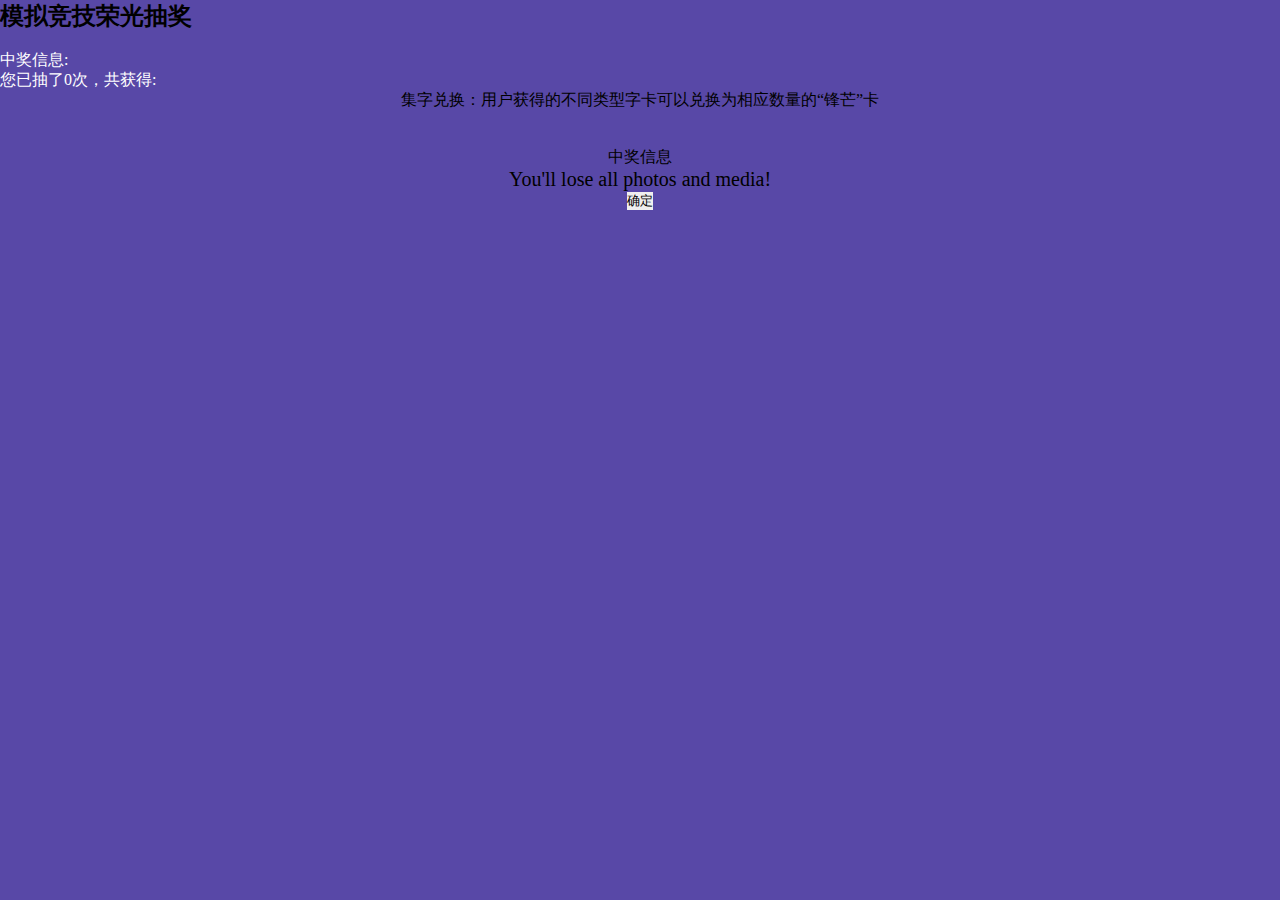
==== cfjjrgmncj.html @ 10e392b4 "Add files via upload" ====
<!DOCTYPE html>
<html lang="en">
<head>
    <meta charset="UTF-8">
    <meta http-equiv="X-UA-Compatible" content="IE=edge">
    <meta name="viewport" content="width=device-width, initial-scale=1.0">
    <title>Document</title>

    <style>

        *{
            margin: 0;
            padding: 0;
            border: 0;
        }
        body
        {
            background-color: rgb(88, 72, 167);
        }
        .titt{
            text-align: center;
            color: rgb(242, 229, 255);
            line-height: 80px;
        }
        .cjbox{
         width: 100%;
        }
        .cjboxx{
            width: 15%;
            display: inline;
        }
        img{
            min-width: none;
        }
        .btn{
           cursor: pointer;
        }
        #zjxxx{
            font-size: 20px;
            white-space: pre;
        
        }
     
    </style>
    <link rel="stylesheet" href="https://unpkg.com/mdui@1.0.2/dist/css/mdui.min.css" />
    <link rel="stylesheet" href="CS/swiper-4.3.3.min.css">
    <link rel="stylesheet" href="cs/cf.css">
    <link rel="stylesheet" href="cs/comm.css">
    <script src="https://unpkg.com/mdui@1.0.2/dist/js/mdui.min.js"></script>
</head>
<body>
   
  <center>  <div class="title title1"></div></center>
   <h2 class="tittt">模拟竞技荣光抽奖</h2>
   
    <div class="cjbox">
<div class="cjboxx"> <img src="CS/prop1.png" alt=""></div>
<div class="cjboxx"> <img src="CS/prop2.png" alt=""></div>
<div class="cjboxx"> <img src="CS/prop3.png" alt=""></div>
<div class="cjboxx"> <img src="CS/prop4.png" alt=""></div>
<div class="cjboxx"> <img src="CS/prop5.png" alt=""></div>
<div class="cjboxx"> <img src="CS/prop6.png" alt=""></div>
<div class="cjboxx"> <img src="CS/prop7.png" alt=""></div>
<div class="cjboxx"> <img src="CS/prop8.png" alt=""></div>
<div class="cjboxx"> <img src="CS/prop9.png" alt=""></div>
<div class="cjboxx"> <img src="CS/prop10.png" alt=""></div>
<div class="cjboxx"> <img src="CS/prop11.png" alt=""></div>
<div class="cjboxx"> <img src="CS/prop12.png" alt=""></div>
<div class="cjboxx"> <img src="CS/prop13.png" alt=""></div>
<div class="cjboxx"> <img src="CS/prop14.png" alt=""></div>
<div class="cjboxx"> <img src="CS/prop15.png" alt=""></div>
<div class="cjboxx"> <img src="CS/prop16.png" alt=""></div>

    </div>
    <div class="btn-box1">
        <center> <div class="btn2 btn"  href="javascript:OUT.user.keyDraw(1);" onclick="PTTSendClick1();"></div>
        <div class="btn3 btn"  href="javascript:OUT.user.keyDraw(10);" onclick="PTTSendClick10();"></div></center>
    </div>
    <div style="font-size:16px;color:white;line-height: 20px;">中奖信息:
        <div>您已抽了<span id="cjcs">0</span>次，共获得: <span id="zjxxb" style="white-space: pre;"></span></div>
    
       </div>
  <center>  <div class="part3">
        <div class="title title3">
            <p>集字兑换：用户获得的不同类型字卡可以兑换为相应数量的“锋芒”卡</p>
        </div>
        <img class="cards-img" src="https://game.gtimg.cn/images/cf/act/8315/a20220721znq/h5/cards-img.png" alt="">
      
</div>
<img src="CS/gailv.jpg" alt="">

<div class="mdui-dialog" id="dialog">
    <div class="mdui-dialog-title">中奖信息</div>
    <div class="mdui-dialog-content" id="zjxxx">You'll lose all photos and media!</div>
    <div class="mdui-dialog-actions">
      <button class="mdui-btn mdui-ripple" mdui-dialog-cancel>确定</button>
  
    </div>
  </div>
</center>
</body>
<script src="https://code.jquery.com/jquery-3.0.0.min.js"></script>
<script>
    var zjxxend="\n";
    var cjcs=0;
   var $ = mdui.$;
var inst = new mdui.Dialog('#dialog');
   var zjxx="";
   var zxxxsz1=[0,0,0,0,0,0,0,0,0,0,0,0,0,0,0,0,0,0];
   var zxxxsz2=[0,0,0,0,0,0,0,0,0,0,0,0,0,0,0,0,0,0];
    const gailv = [
    [1,4,'M200-竞技荣光'],
    [5,8, '柯尔特-竞技荣光'],
    [9,11, '电竞教官-云悠悠'],
    [12,25, '擎天-竞技荣光'],
    [26,30, '裁决-雪莉杨'],
    [31,38, '英雄级通用角色普通栏位扩展券'],
    [39,48, '稀有角色通用扩展栏位\n高级角色通用扩展栏位(二选一)'],
    [49,50, '伏羲 盘古二选一'],
    [51,60, '高爆手雷-竞技荣光'],
    [61,75, '烟雾弹-竞技荣光'],
    [76,90, '闪光弹-竞技荣光'],
    [91,238, '王者之石礼盒'],
    [239,240, '“竞”字卡'],
    [241,250, '“技”字卡'],
    [251,290, '“荣”字卡'],
    [291,590, '“光”字卡'],
    [591,990, '“锋芒”卡'],
    [991,1000, '普通角色通用扩展栏位'],
];
function PTTSendClick1()
{
    cjcs=cjcs+1;
    zjxxend="\n";
    $("#cjcs").text(cjcs);
    zjxx="";
  var sjs= Math.ceil(Math.random()*1000);
  
  var syzjxx="";
  for(j = 0; j < gailv.length; j++) {
   var zxs=gailv[j][0]
   var zds=gailv[j][1]
  
   if(sjs>=zxs&&sjs<=zds)
   {
  zjxx=gailv[j][2];
zxxxsz2[j]=zxxxsz2[j]+1;

// method
$("#zjxxx").text(zjxx);
  inst.open();

   }
   
  
} 



for(gx=0;gx<17;gx++)
   {
    zjxxend=zjxxend+gailv[gx][2]+"X"+zxxxsz2[gx]+"\n";
    console.log(zxxxsz2[gx])
   }
   $("#zjxxb").text(zjxxend);

}

 function PTTSendClick10()
 {
    cjcs=cjcs+10;
    zjxxend="";
    $("#cjcs").text(cjcs);
    zxxxsz1=[0,0,0,0,0,0,0,0,0,0,0,0,0,0,0,0,0,0]
    zjxx="";
for(var s=0;s<10;s++)
{
    var sjs= Math.ceil(Math.random()*1000);
  
  var syzjxx="";
  for(j = 0; j < gailv.length; j++) {
   var zxs=gailv[j][0]
   var zds=gailv[j][1]
  
   if(sjs>=zxs&&sjs<=zds)
   {
    
    zxxxsz1[j]=zxxxsz1[j]+1;
    zxxxsz2[j]=zxxxsz2[j]+1;

   }}
}

for(xxh=0;xxh<zxxxsz1.length;xxh++)
{
    if(zxxxsz1[xxh]!=0)
    {
        zjxx=zjxx+gailv[xxh][2]+"X"+zxxxsz1[xxh]+"\n";
    }
}
$("#zjxxx").text(zjxx);
  inst.open();
  
for(gx=0;gx<17;gx++)
   {
    zjxxend=zjxxend+gailv[gx][2]+"X"+zxxxsz2[gx]+"\n";
    console.log(zxxxsz2[gx])
   }
   $("#zjxxb").text(zjxxend);
 }



</script>
</html>
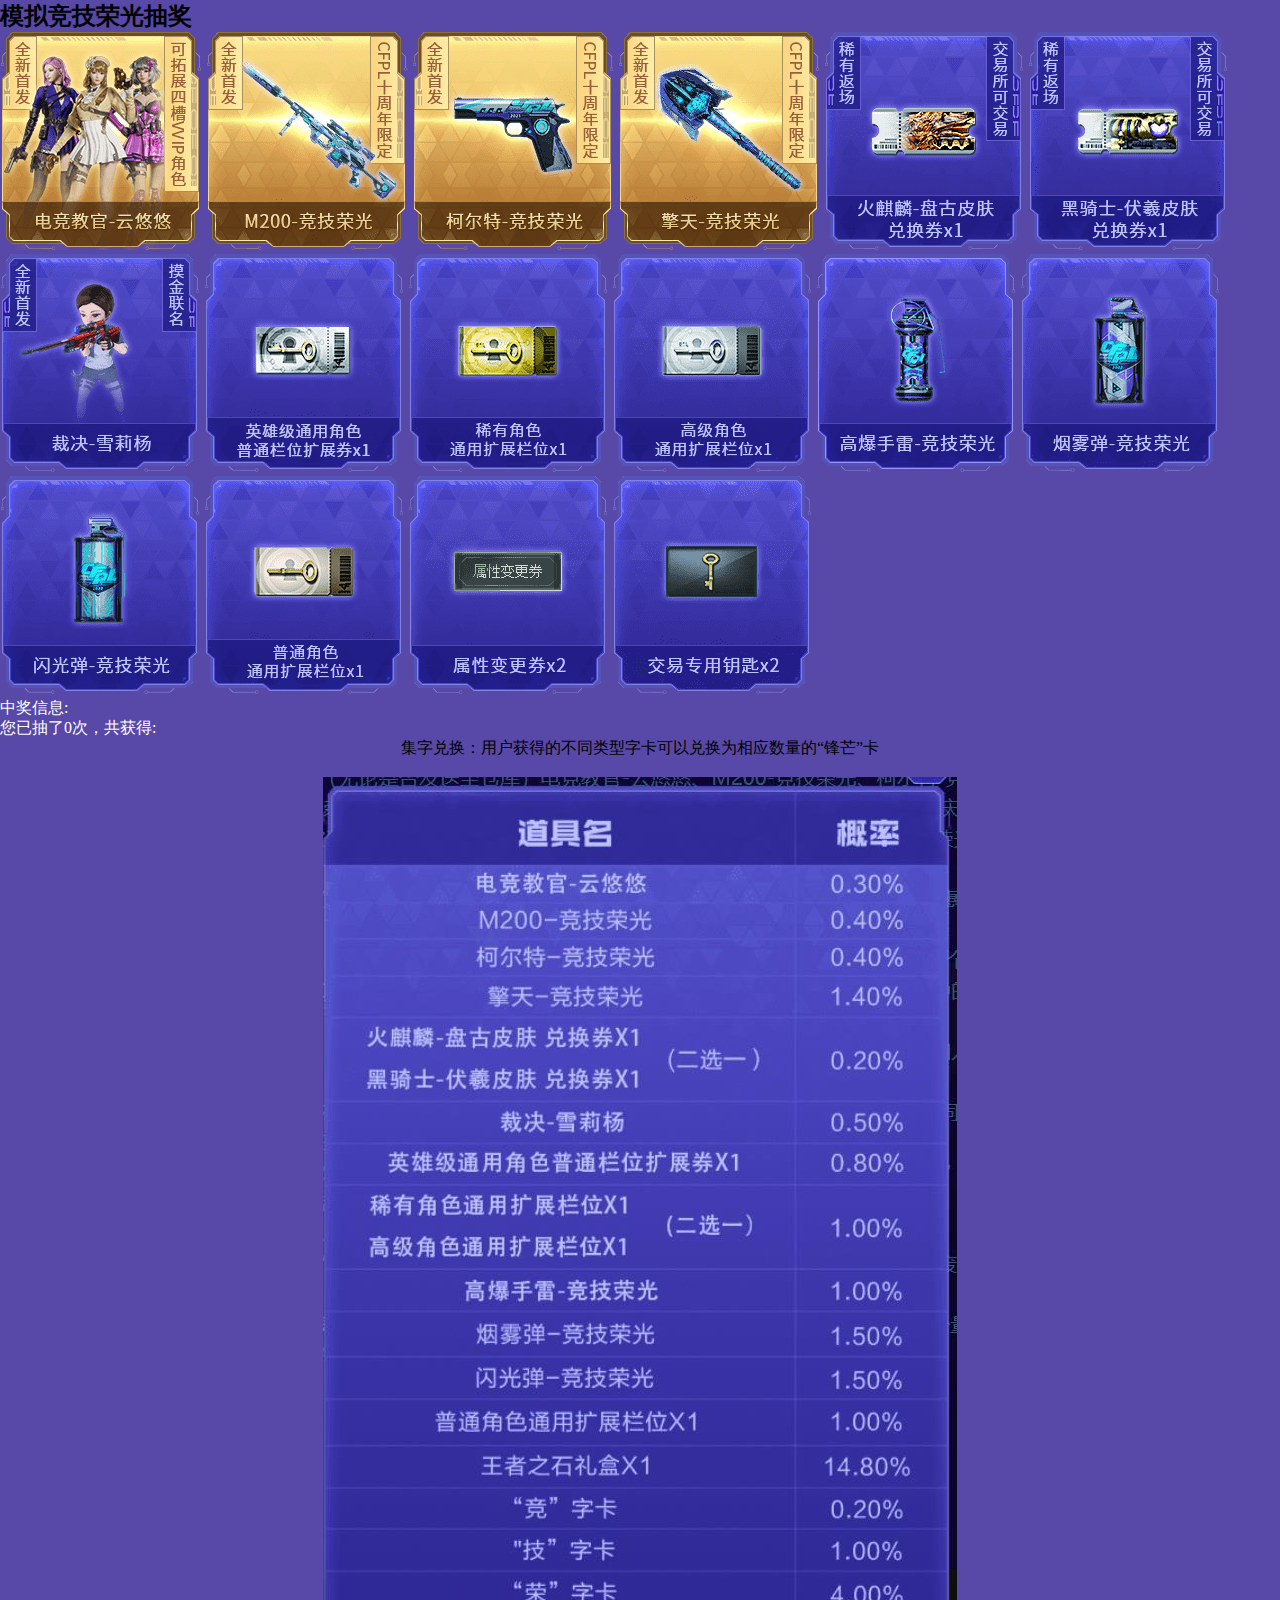
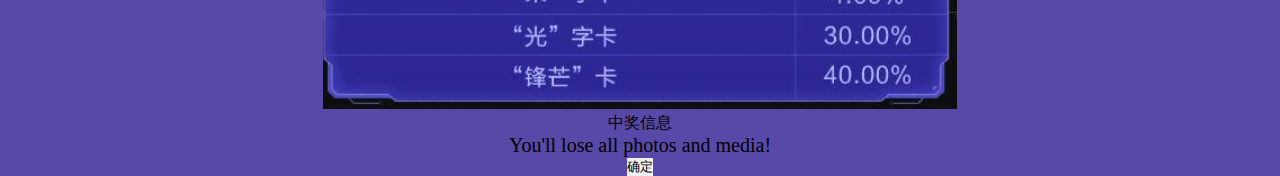
==== commit ebe2a008: "Update cfjjrgmncj.html" ====
--- a/cfjjrgmncj.html
+++ b/cfjjrgmncj.html
@@ -48,7 +48,7 @@
     <link rel="stylesheet" href="cs/comm.css">
     <script src="https://unpkg.com/mdui@1.0.2/dist/js/mdui.min.js"></script>
 </head>
-<body>
+<body style="background-color: rgb(88, 72, 167)">
    
   <center>  <div class="title title1"></div></center>
    <h2 class="tittt">模拟竞技荣光抽奖</h2>
@@ -212,4 +212,4 @@
 
 
 </script>
-</html>+</html>
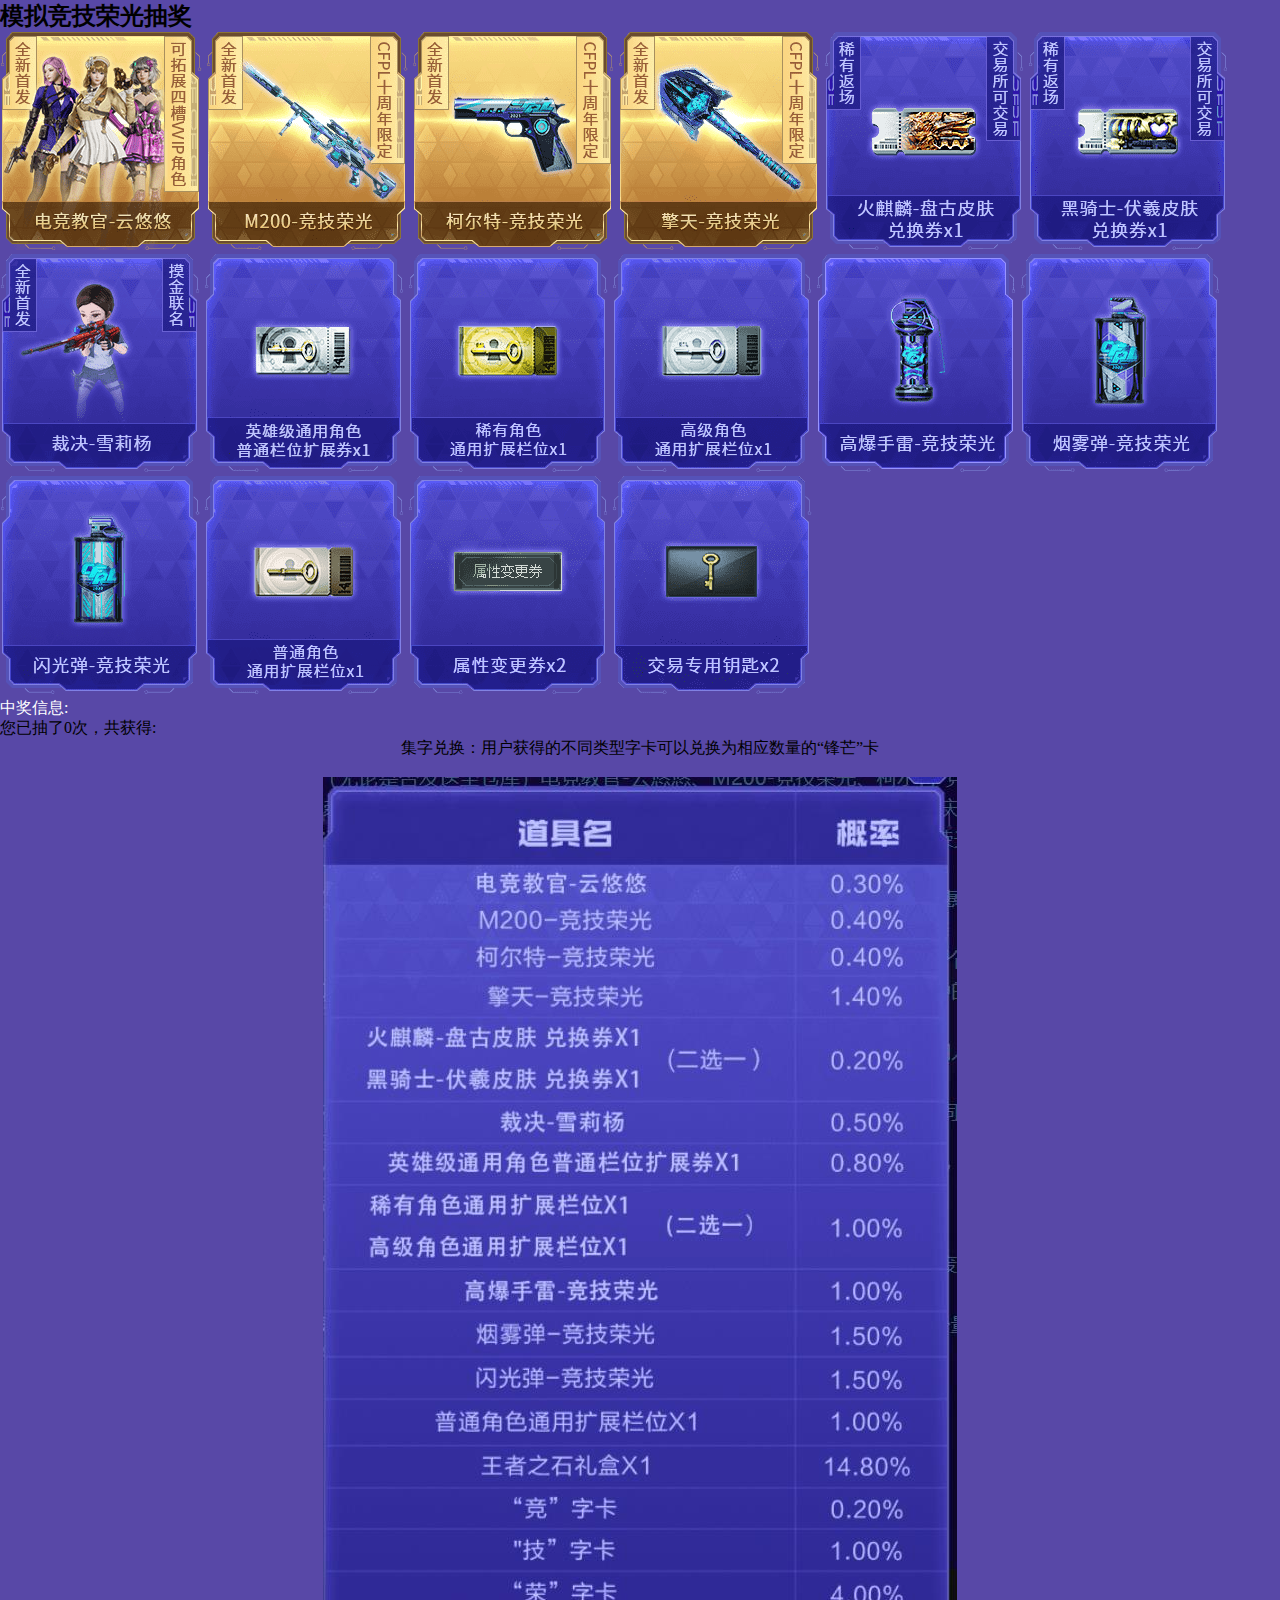
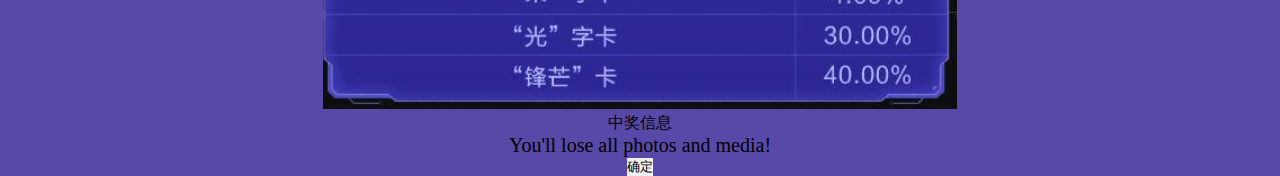
==== commit ae906bd9: "Update cfjjrgmncj.html" ====
--- a/cfjjrgmncj.html
+++ b/cfjjrgmncj.html
@@ -76,8 +76,8 @@
         <center> <div class="btn2 btn"  href="javascript:OUT.user.keyDraw(1);" onclick="PTTSendClick1();"></div>
         <div class="btn3 btn"  href="javascript:OUT.user.keyDraw(10);" onclick="PTTSendClick10();"></div></center>
     </div>
-    <div style="font-size:16px;color:white;line-height: 20px;">中奖信息:
-        <div>您已抽了<span id="cjcs">0</span>次，共获得: <span id="zjxxb" style="white-space: pre;"></span></div>
+    <div style="font-size:16px;color:white;line-height: 20px;" style="color:black;font-weight:bold;">中奖信息:
+        <div  style="color:black;">您已抽了<span id="cjcs">0</span>次，共获得: <span id="zjxxb" style="white-space: pre;"></span></div>
     
        </div>
   <center>  <div class="part3">
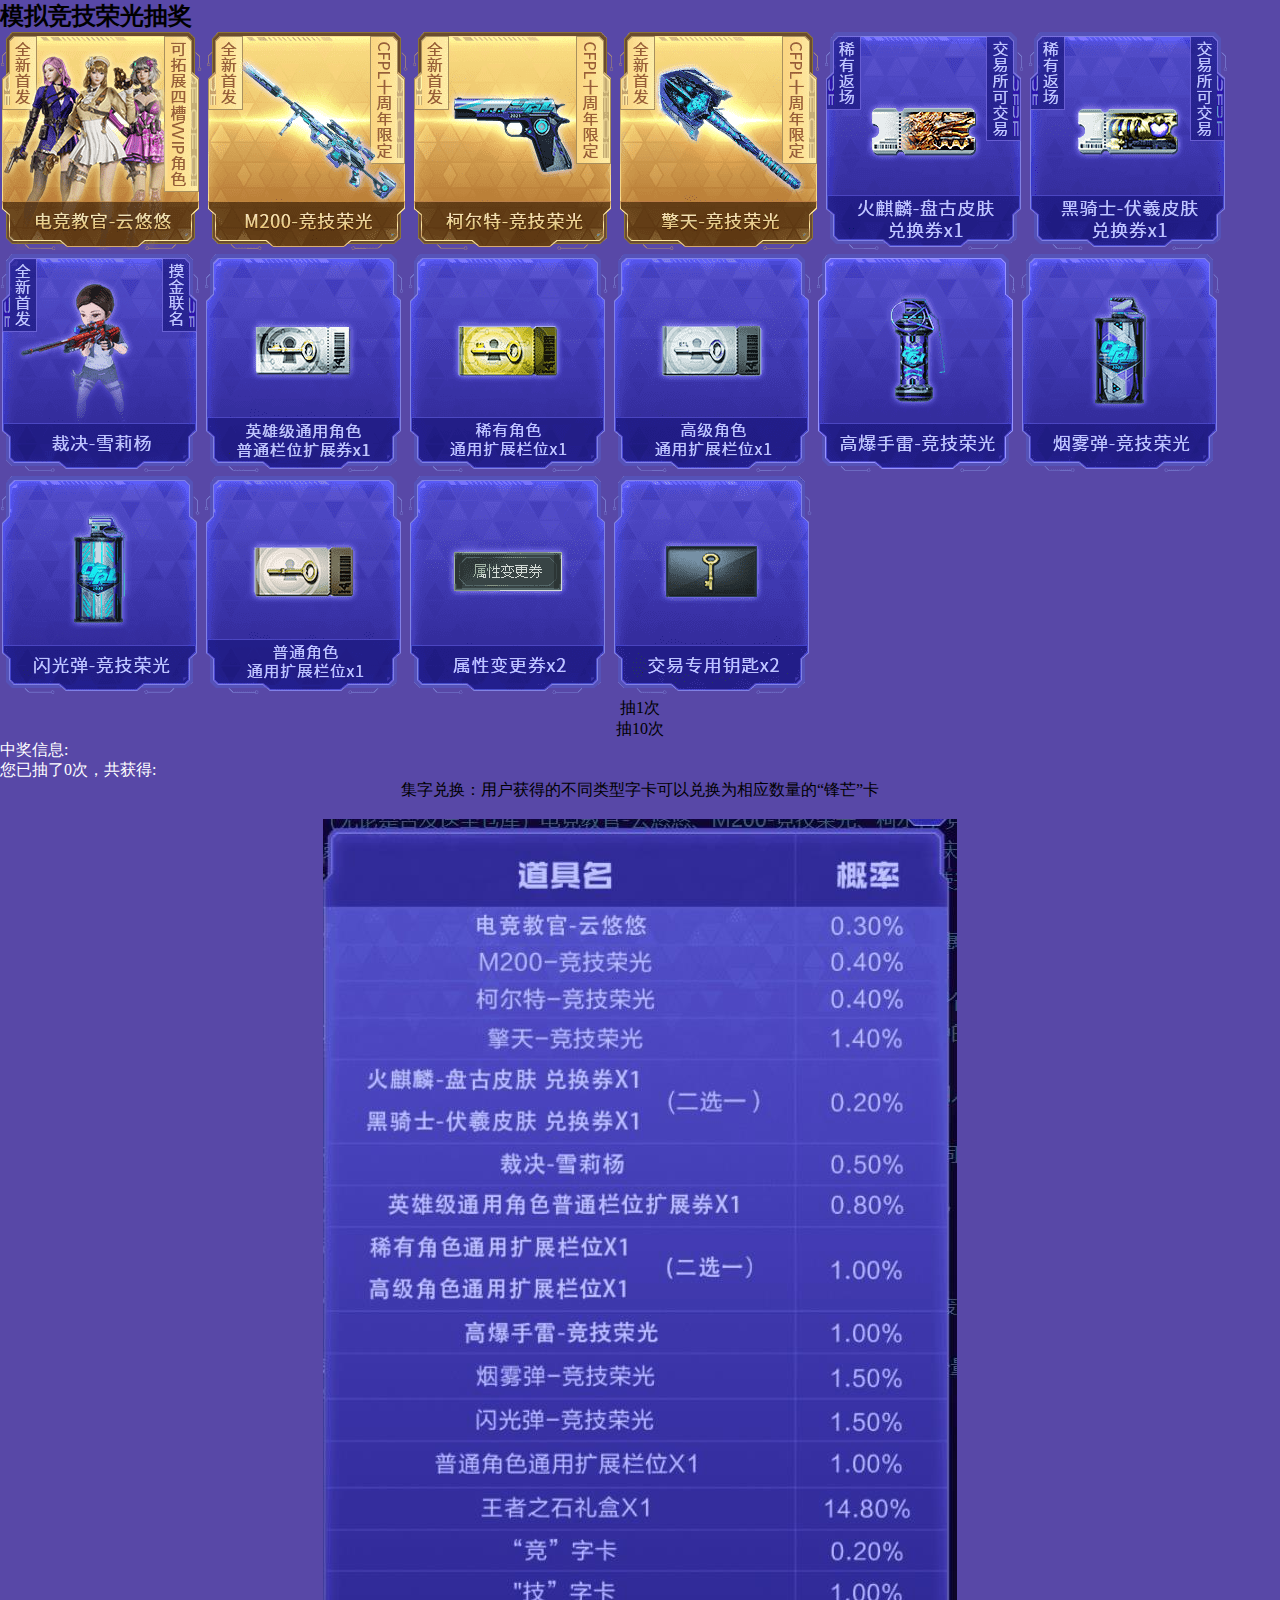
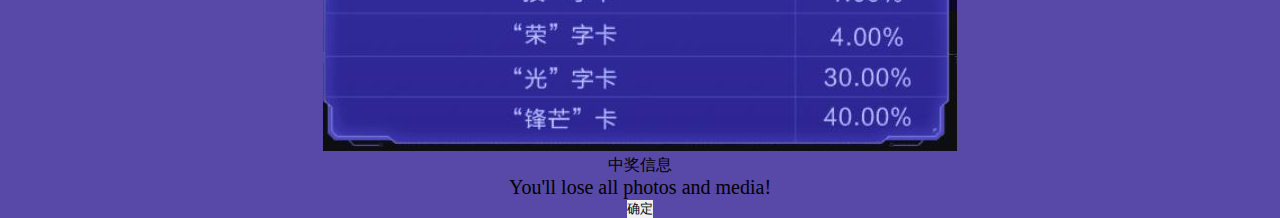
==== commit c19ca1c9: "Update cfjjrgmncj.html" ====
--- a/cfjjrgmncj.html
+++ b/cfjjrgmncj.html
@@ -73,11 +73,11 @@
 
     </div>
     <div class="btn-box1">
-        <center> <div class="btn2 btn"  href="javascript:OUT.user.keyDraw(1);" onclick="PTTSendClick1();"></div>
-        <div class="btn3 btn"  href="javascript:OUT.user.keyDraw(10);" onclick="PTTSendClick10();"></div></center>
+        <center> <div class="mdui-btn mdui-color-theme-accent mdui-ripple"  href="javascript:OUT.user.keyDraw(1);" onclick="PTTSendClick1();">抽1次</div>
+        <div class="mdui-btn mdui-color-theme-accent mdui-ripple"  href="javascript:OUT.user.keyDraw(10);" onclick="PTTSendClick10();">抽10次</div></center>
     </div>
-    <div style="font-size:16px;color:white;line-height: 20px;" style="color:black;font-weight:bold;">中奖信息:
-        <div  style="color:black;">您已抽了<span id="cjcs">0</span>次，共获得: <span id="zjxxb" style="white-space: pre;"></span></div>
+    <div style="font-size:16px;color:white;line-height: 20px;" style="font-weight:bold;">中奖信息:
+        <div >您已抽了<span id="cjcs">0</span>次，共获得: <span id="zjxxb" style="white-space: pre;"></span></div>
     
        </div>
   <center>  <div class="part3">
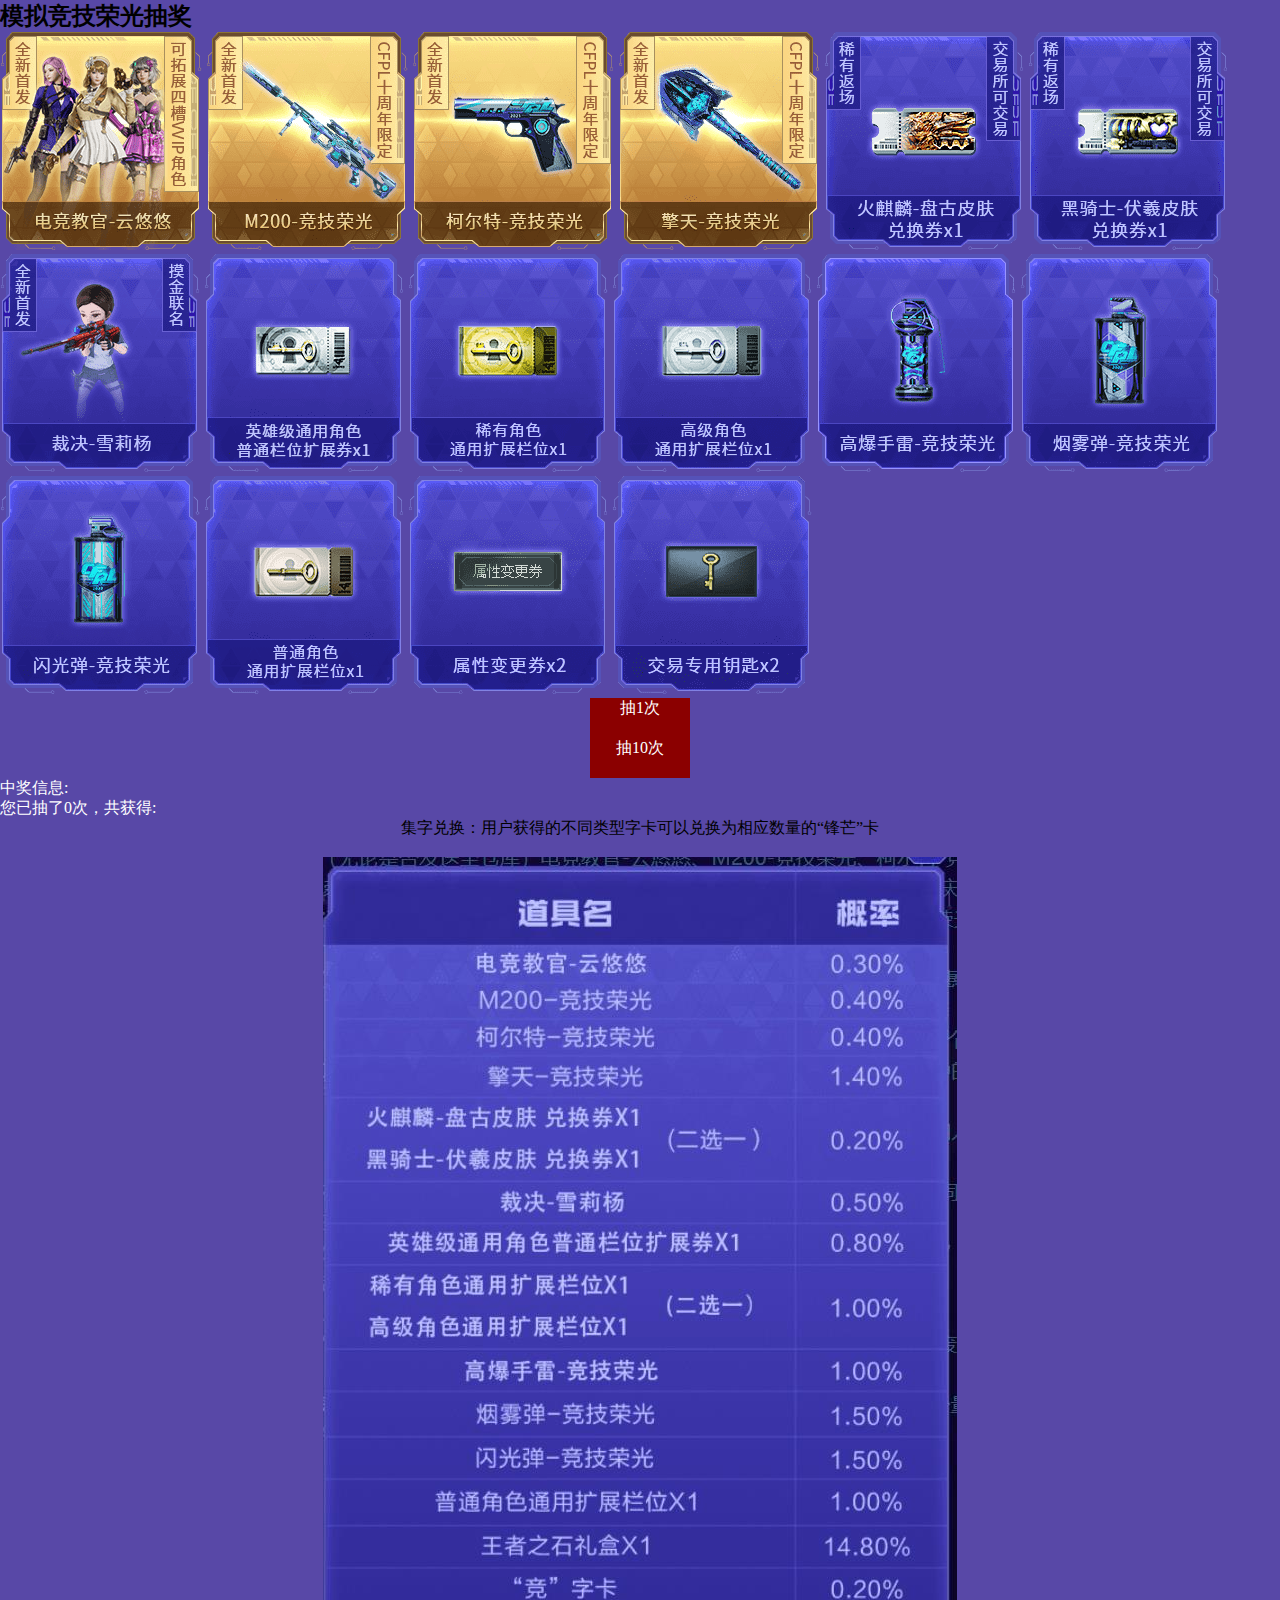
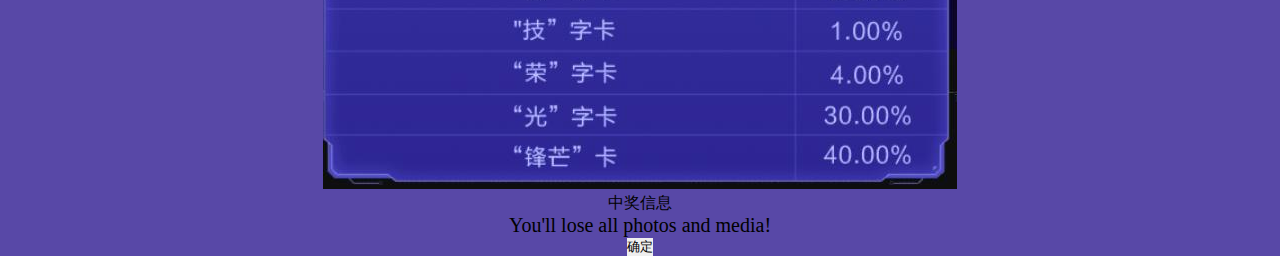
==== commit bdceadef: "Update cfjjrgmncj.html" ====
--- a/cfjjrgmncj.html
+++ b/cfjjrgmncj.html
@@ -73,8 +73,8 @@
 
     </div>
     <div class="btn-box1">
-        <center> <div class="mdui-btn mdui-color-theme-accent mdui-ripple"  href="javascript:OUT.user.keyDraw(1);" onclick="PTTSendClick1();">抽1次</div>
-        <div class="mdui-btn mdui-color-theme-accent mdui-ripple"  href="javascript:OUT.user.keyDraw(10);" onclick="PTTSendClick10();">抽10次</div></center>
+        <center> <div class="mdui-btn mdui-color-theme-accent mdui-ripple" style="width:100px;background-color:darkred;color:white;height:40px" href="javascript:OUT.user.keyDraw(1);" onclick="PTTSendClick1();">抽1次</div>
+        <div class="mdui-btn mdui-color-theme-accent mdui-ripple"  style="width:100px;background-color:darkred;color:white;height:40px" href="javascript:OUT.user.keyDraw(10);" onclick="PTTSendClick10();">抽10次</div></center>
     </div>
     <div style="font-size:16px;color:white;line-height: 20px;" style="font-weight:bold;">中奖信息:
         <div >您已抽了<span id="cjcs">0</span>次，共获得: <span id="zjxxb" style="white-space: pre;"></span></div>
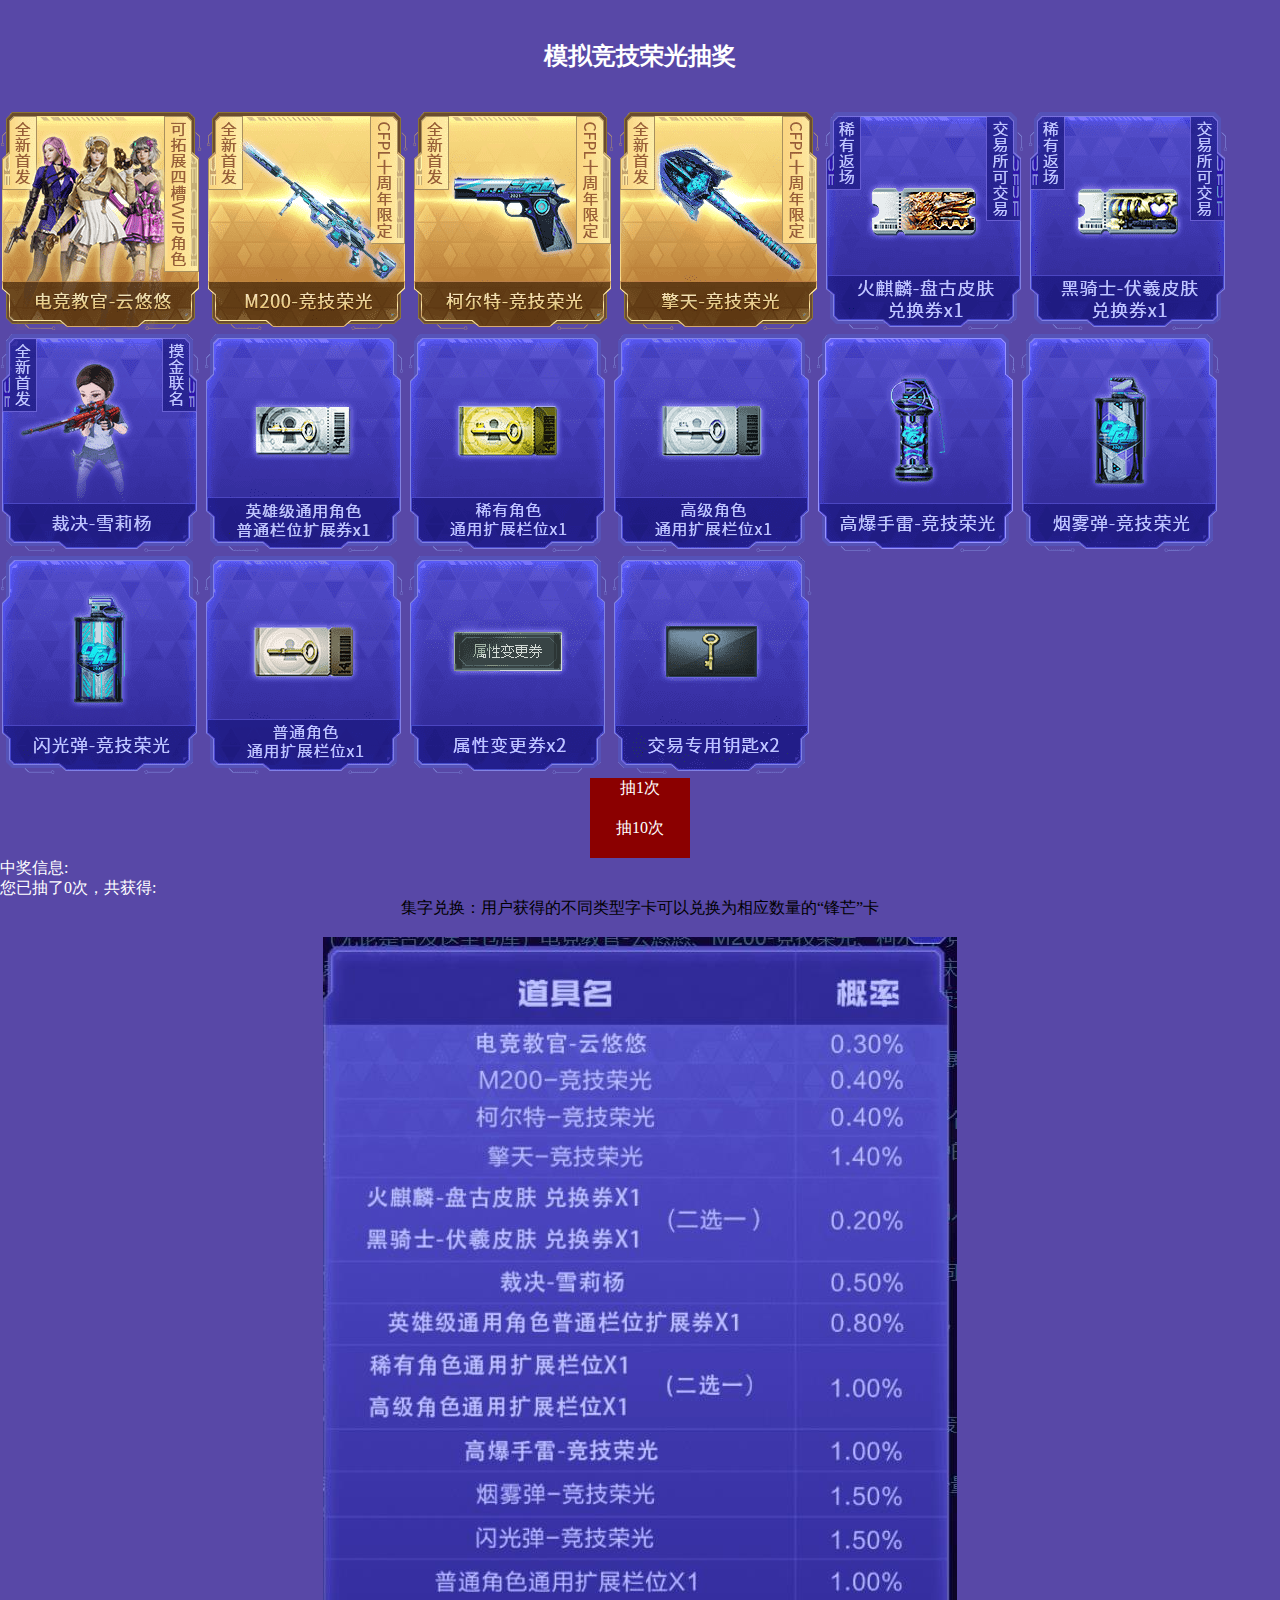
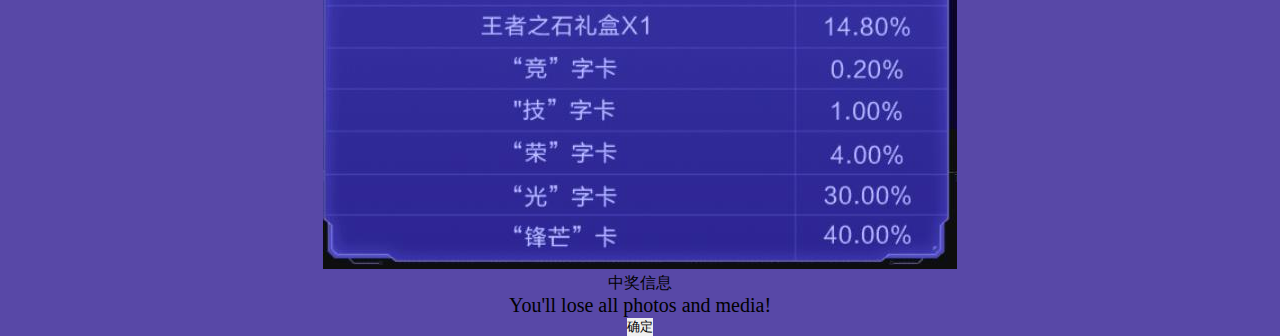
==== commit 8d4916b1: "Update cfjjrgmncj.html" ====
--- a/cfjjrgmncj.html
+++ b/cfjjrgmncj.html
@@ -4,7 +4,7 @@
     <meta charset="UTF-8">
     <meta http-equiv="X-UA-Compatible" content="IE=edge">
     <meta name="viewport" content="width=device-width, initial-scale=1.0">
-    <title>Document</title>
+    <title>模拟竞技荣光抽奖</title>
 
     <style>
 
@@ -51,7 +51,7 @@
 <body style="background-color: rgb(88, 72, 167)">
    
   <center>  <div class="title title1"></div></center>
-   <h2 class="tittt">模拟竞技荣光抽奖</h2>
+   <center><h2 class="tittt" style="color:white;padding:40px;">模拟竞技荣光抽奖</h2></center>
    
     <div class="cjbox">
 <div class="cjboxx"> <img src="CS/prop1.png" alt=""></div>
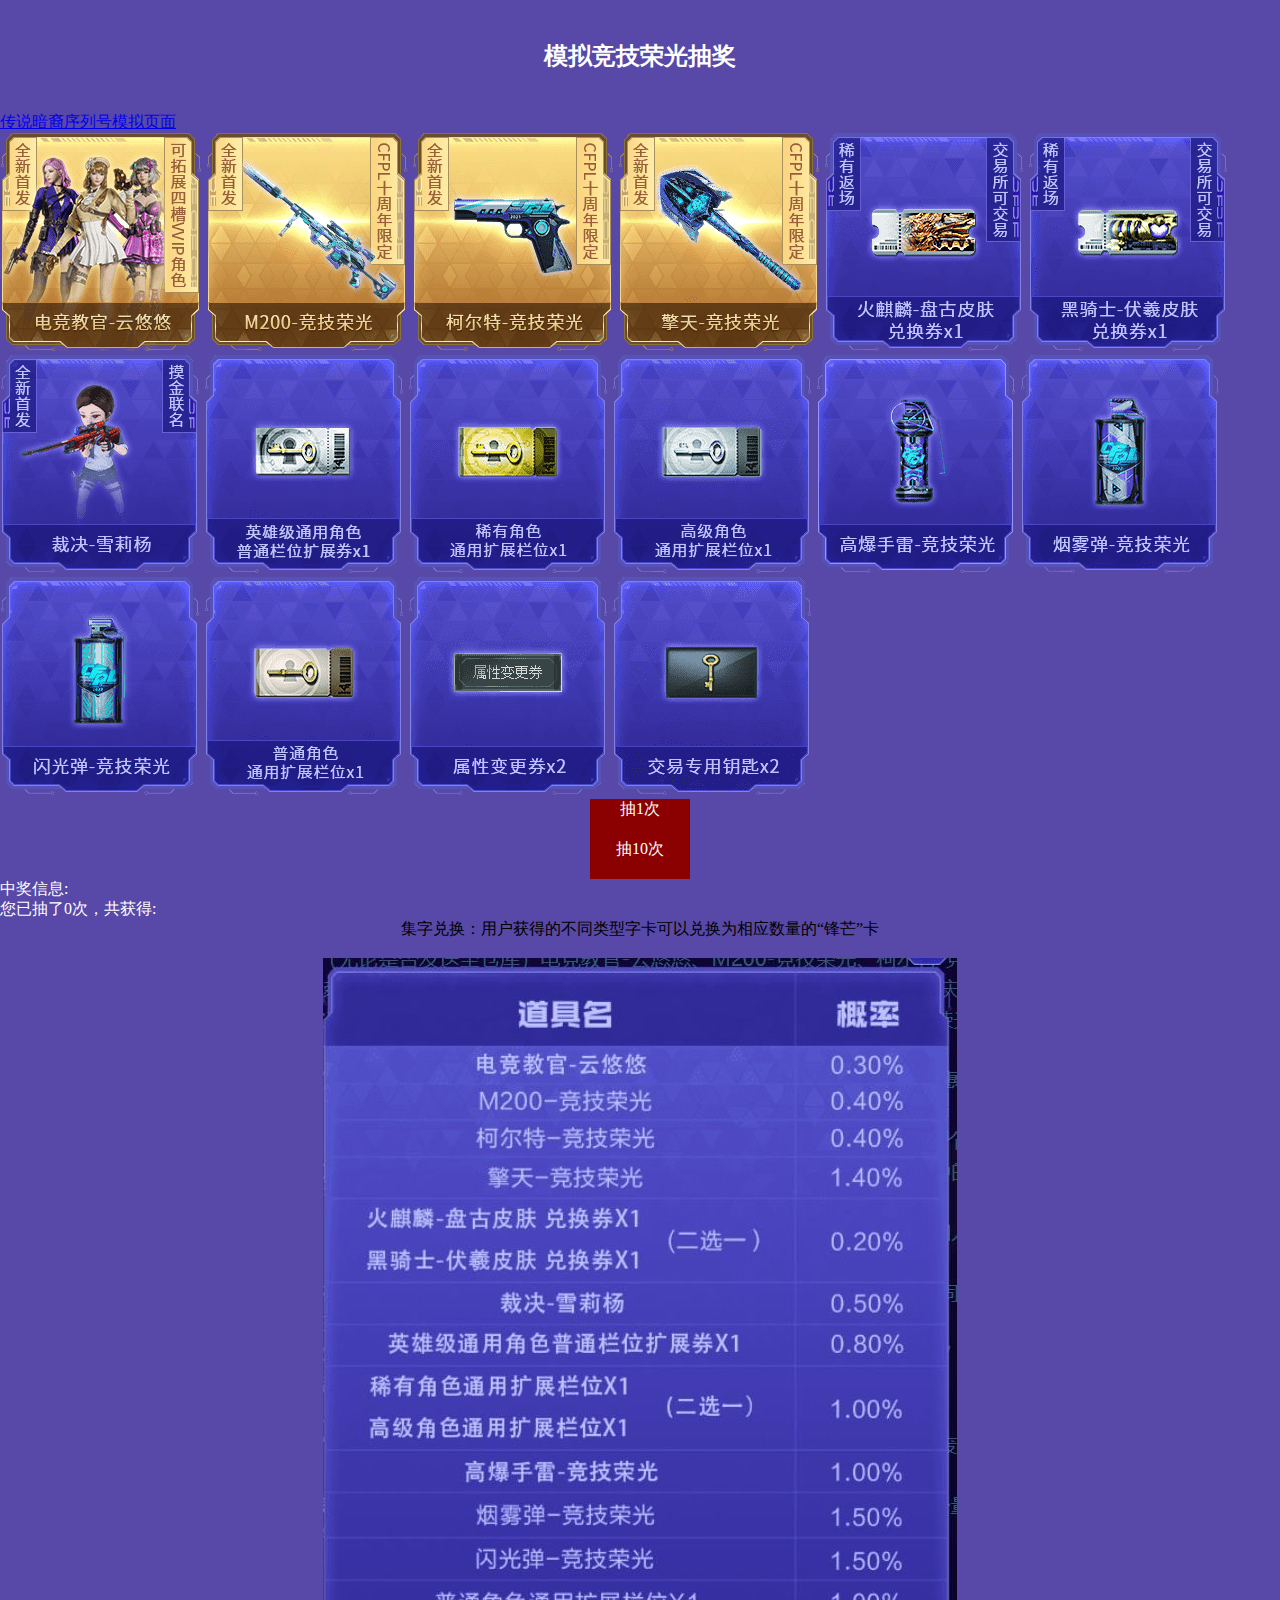
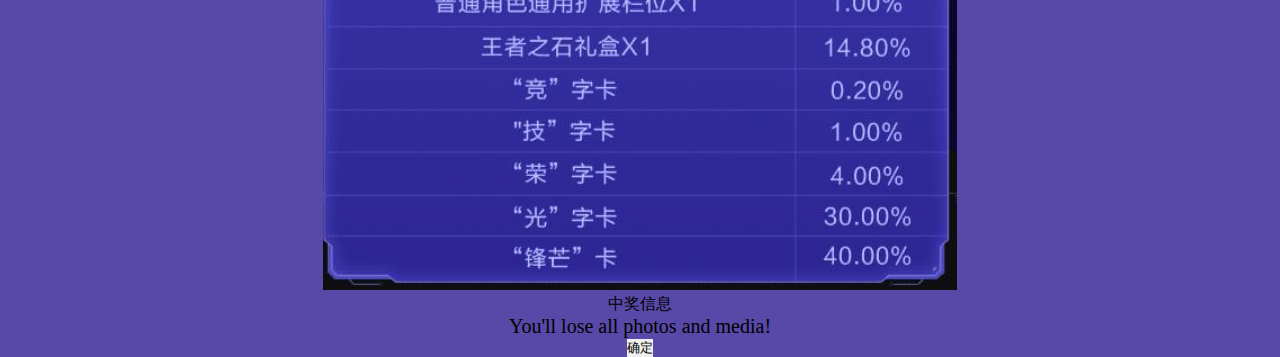
==== commit b68594ff: "Update cfjjrgmncj.html" ====
--- a/cfjjrgmncj.html
+++ b/cfjjrgmncj.html
@@ -52,7 +52,7 @@
    
   <center>  <div class="title title1"></div></center>
    <center><h2 class="tittt" style="color:white;padding:40px;">模拟竞技荣光抽奖</h2></center>
-   
+   <a href="https://pengkun6b.github.io/cfmncj/csaymoni.html">传说暗裔序列号模拟页面</a>
     <div class="cjbox">
 <div class="cjboxx"> <img src="CS/prop1.png" alt=""></div>
 <div class="cjboxx"> <img src="CS/prop2.png" alt=""></div>
@@ -101,6 +101,7 @@
 </body>
 <script src="https://code.jquery.com/jquery-3.0.0.min.js"></script>
 <script>
+    alert("更新:\n可以直接从本页面进入传说暗裔模拟页面\n（开暗裔宝箱和暂存箱分解钥匙正在制作中 预计9/6号上线）\n\n声明:\n本页面仅做为模拟概率使用，无任何盈利和消费，抽中的道具也不会发往仓库。请大家理性消费。如有侵权联系即删~")
     var zjxxend="\n";
     var cjcs=0;
    var $ = mdui.$;
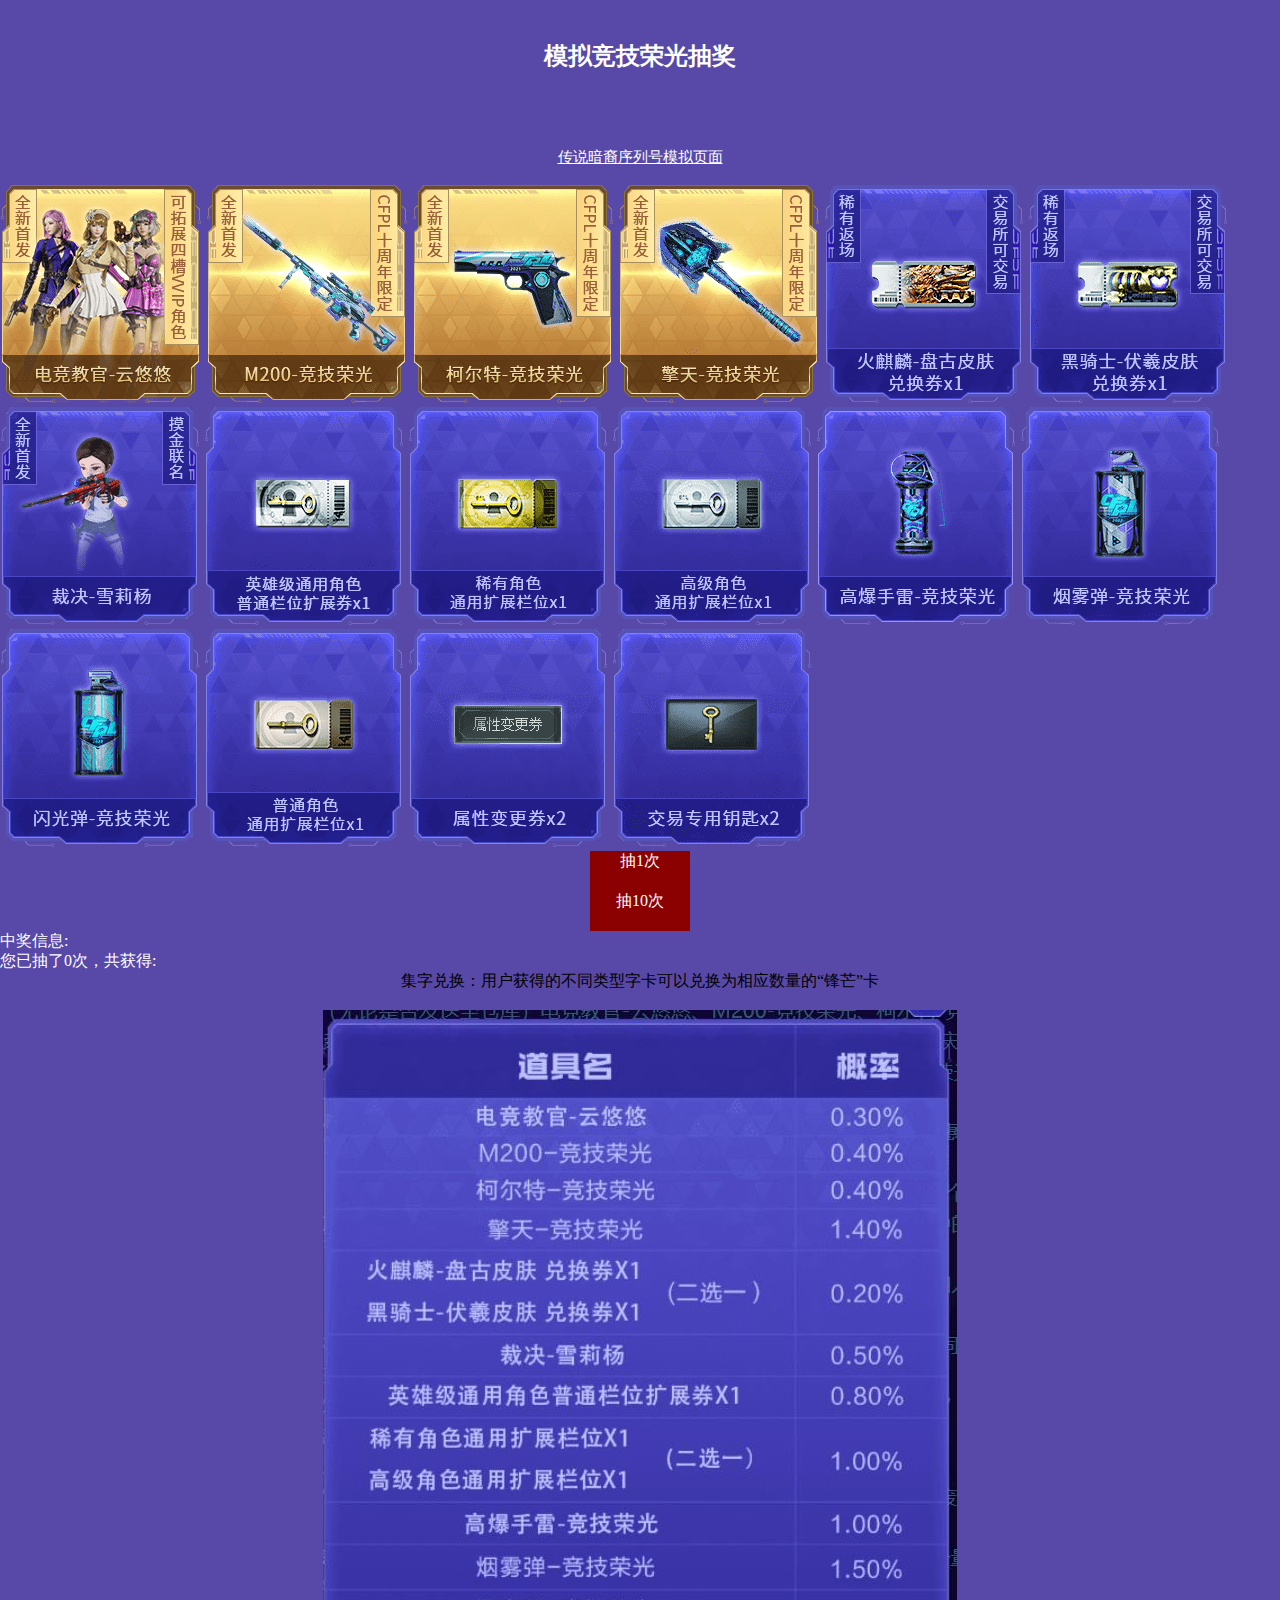
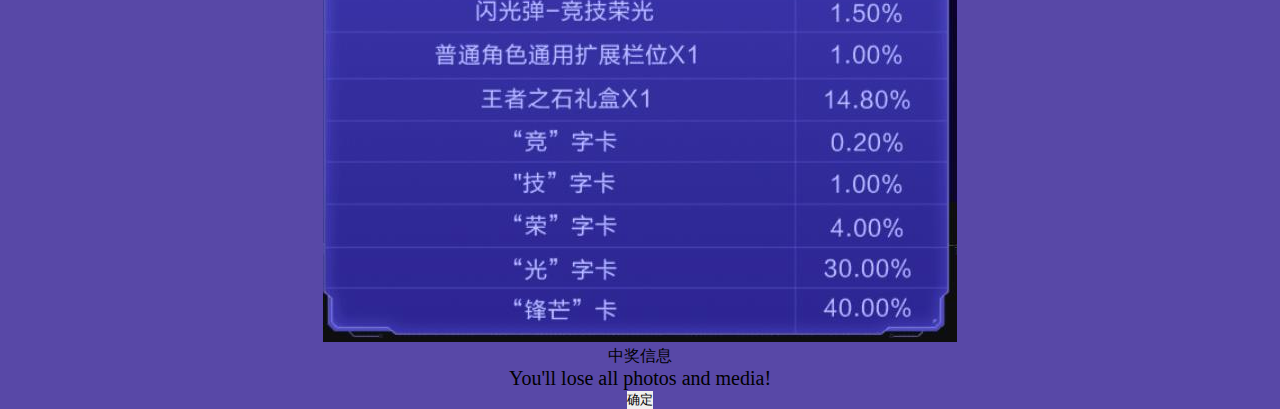
==== commit f6d19c53: "Update cfjjrgmncj.html" ====
--- a/cfjjrgmncj.html
+++ b/cfjjrgmncj.html
@@ -51,8 +51,9 @@
 <body style="background-color: rgb(88, 72, 167)">
    
   <center>  <div class="title title1"></div></center>
-   <center><h2 class="tittt" style="color:white;padding:40px;">模拟竞技荣光抽奖</h2></center>
-   <a href="https://pengkun6b.github.io/cfmncj/csaymoni.html">传说暗裔序列号模拟页面</a>
+   <center><h2 class="tittt" style="color:white;padding:40px;">模拟竞技荣光抽奖</h2>
+       <br/>    <br/>
+   <a href="https://pengkun6b.github.io/cfmncj/csaymoni.html" style="color:white;font-size:15px">传说暗裔序列号模拟页面</a>    <br/>    <br/></center>
     <div class="cjbox">
 <div class="cjboxx"> <img src="CS/prop1.png" alt=""></div>
 <div class="cjboxx"> <img src="CS/prop2.png" alt=""></div>
